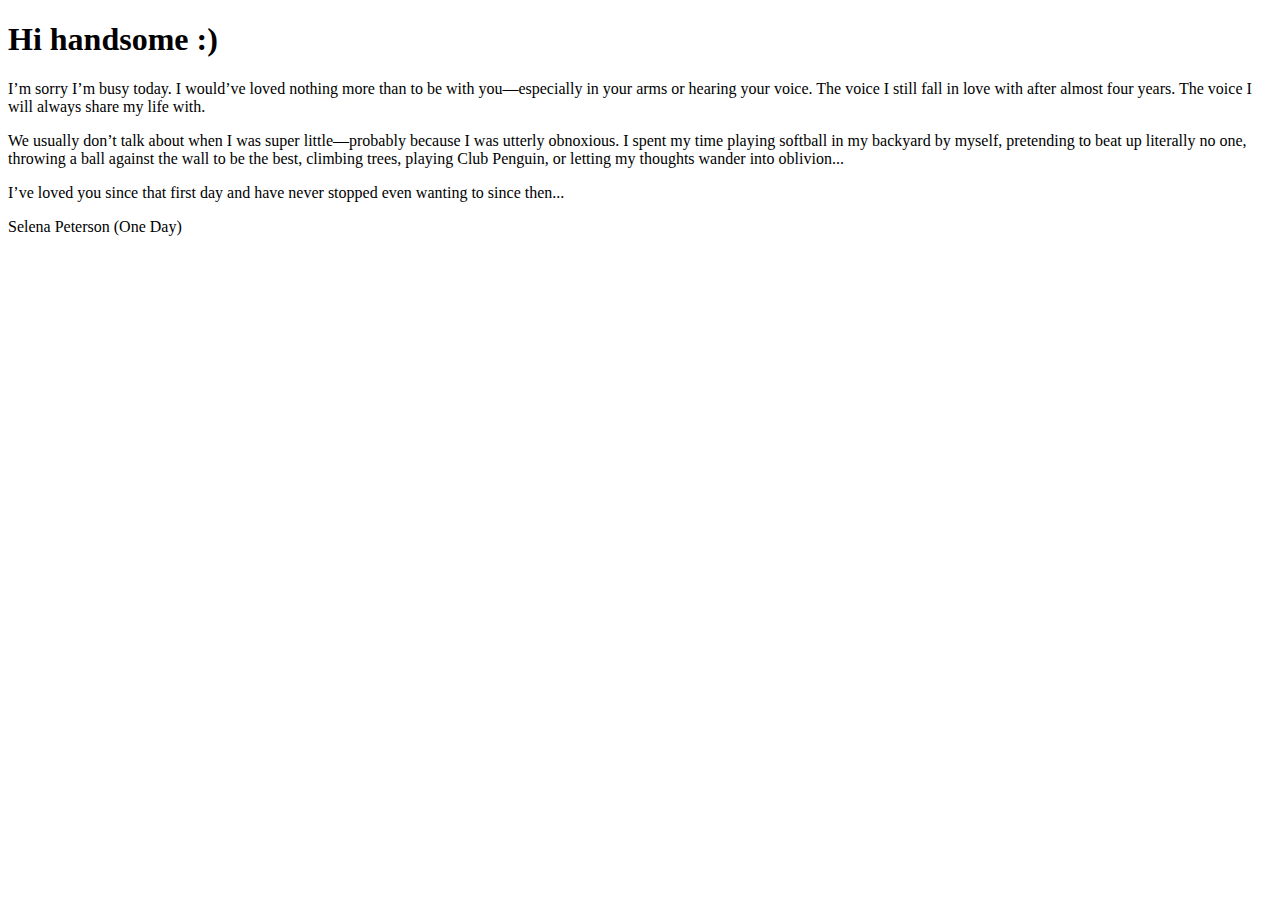
==== love-letter.html @ 21d69165 "Create love-letter.html" ====
<!-- Love Letter Page -->
<!DOCTYPE html>
<html lang="en">
<head>
    <meta charset="UTF-8">
    <meta name="viewport" content="width=device-width, initial-scale=1.0">
    <title>For My Love</title>
    <link rel="stylesheet" href="style.css">
</head>
<body class="love-letter">
    <div class="letter-container">
        <h1>Hi handsome :)</h1>
        <p class="love-text">I’m sorry I’m busy today. I would’ve loved nothing more than to be with you—especially in your arms or hearing your voice. The voice I still fall in love with after almost four years. The voice I will always share my life with.</p>
        <p class="love-text">We usually don’t talk about when I was super little—probably because I was utterly obnoxious. I spent my time playing softball in my backyard by myself, pretending to beat up literally no one, throwing a ball against the wall to be the best, climbing trees, playing Club Penguin, or letting my thoughts wander into oblivion...</p>
        <p class="love-text">I’ve loved you since that first day and have never stopped even wanting to since then...</p>
        <p class="signature">Selena Peterson (One Day)</p>
    </div>
</body>
</html>
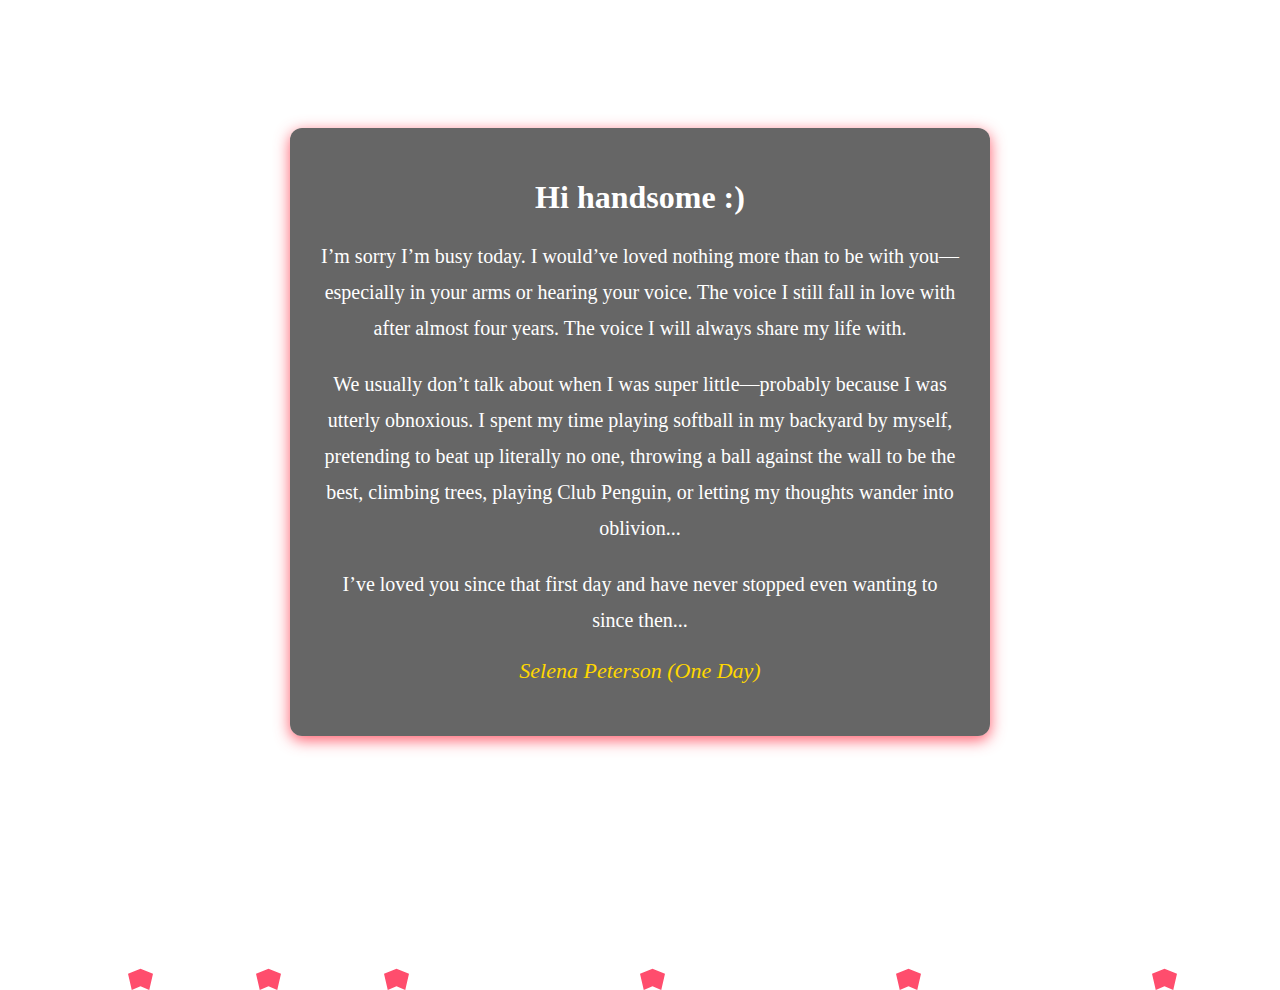
==== commit 3b6af1f9: "Update love-letter.html" ====
--- a/love-letter.html
+++ b/love-letter.html
@@ -9,6 +9,16 @@
     <link rel="stylesheet" href="style.css">
 </head>
 <body class="love-letter">
+    <!-- Floating Hearts -->
+<div class="hearts">
+    <div class="heart"></div>
+    <div class="heart"></div>
+    <div class="heart"></div>
+    <div class="heart"></div>
+    <div class="heart"></div>
+    <div class="heart"></div>
+</div>
+
     <div class="letter-container">
         <h1>Hi handsome :)</h1>
         <p class="love-text">I’m sorry I’m busy today. I would’ve loved nothing more than to be with you—especially in your arms or hearing your voice. The voice I still fall in love with after almost four years. The voice I will always share my life with.</p>
--- a/style.css
+++ b/style.css
@@ -0,0 +1,141 @@
+/* General Styling */
+body {
+    font-family: 'Playfair Display', serif;
+    background-color: #ffe6eb;
+    text-align: center;
+    margin: 0;
+    padding: 0;
+    overflow-x: hidden;
+}
+
+/* Container for the puzzle */
+.container {
+    margin-top: 10%;
+    padding: 30px;
+    background: white;
+    border-radius: 12px;
+    width: 40%;
+    margin-left: auto;
+    margin-right: auto;
+    box-shadow: 0px 6px 15px rgba(0, 0, 0, 0.2);
+    position: relative;
+    z-index: 2;
+    border: 2px solid #ff4d6d;
+}
+
+/* Input field and button styling */
+input {
+    padding: 12px;
+    margin-top: 15px;
+    font-size: 18px;
+    border-radius: 8px;
+    border: 2px solid #ff4d6d;
+    width: 80%;
+    display: block;
+    margin-left: auto;
+    margin-right: auto;
+    text-align: center;
+}
+
+/* Submit button */
+button {
+    padding: 12px 25px;
+    margin-top: 15px;
+    font-size: 18px;
+    border-radius: 8px;
+    border: none;
+    background-color: #ff4d6d;
+    color: white;
+    font-weight: bold;
+    cursor: pointer;
+    transition: 0.3s;
+}
+
+button:hover {
+    background-color: #d63354;
+    transform: scale(1.05);
+}
+
+/* Message styling */
+#message {
+    margin-top: 10px;
+    font-weight: bold;
+    color: #ff4d6d;
+}
+
+/* Love Letter Page */
+.love-letter {
+    background: url('https://source.unsplash.com/1600x900/?romantic,valentines') no-repeat center center fixed;
+    background-size: cover;
+    color: white;
+}
+
+.letter-container {
+    margin-top: 10%;
+    padding: 30px;
+    background: rgba(0, 0, 0, 0.6);
+    border-radius: 12px;
+    width: 50%;
+    margin-left: auto;
+    margin-right: auto;
+    box-shadow: 0px 4px 15px rgba(255, 50, 70, 0.8);
+}
+
+/* Letter Styling */
+.love-text {
+    font-size: 20px;
+    line-height: 1.8;
+    font-family: 'Dancing Script', cursive;
+}
+
+.signature {
+    font-style: italic;
+    font-size: 22px;
+    margin-top: 20px;
+    color: #ffd700;
+}
+
+/* Floating Hearts Animation */
+@keyframes floatHearts {
+    0% {
+        transform: translateY(0) scale(1);
+        opacity: 1;
+    }
+    50% {
+        transform: translateY(-100px) scale(1.1);
+        opacity: 0.7;
+    }
+    100% {
+        transform: translateY(-200px) scale(1.2);
+        opacity: 0;
+    }
+}
+
+/* Heart Element */
+.heart {
+    position: absolute;
+    bottom: -10%;
+    width: 25px;
+    height: 25px;
+    background-color: #ff4d6d;
+    clip-path: polygon(50% 15%, 100% 35%, 85% 100%, 50% 85%, 15% 100%, 0 35%);
+    animation: floatHearts 4s infinite linear;
+}
+
+/* Generate multiple hearts */
+.heart:nth-child(1) { left: 10%; animation-duration: 5s; }
+.heart:nth-child(2) { left: 20%; animation-duration: 6s; }
+.heart:nth-child(3) { left: 30%; animation-duration: 4s; }
+.heart:nth-child(4) { left: 50%; animation-duration: 5.5s; }
+.heart:nth-child(5) { left: 70%; animation-duration: 6.2s; }
+.heart:nth-child(6) { left: 90%; animation-duration: 4.8s; }
+
+/* Responsive Design */
+@media (max-width: 768px) {
+    .container {
+        width: 80%;
+    }
+    .letter-container {
+        width: 80%;
+    }
+}
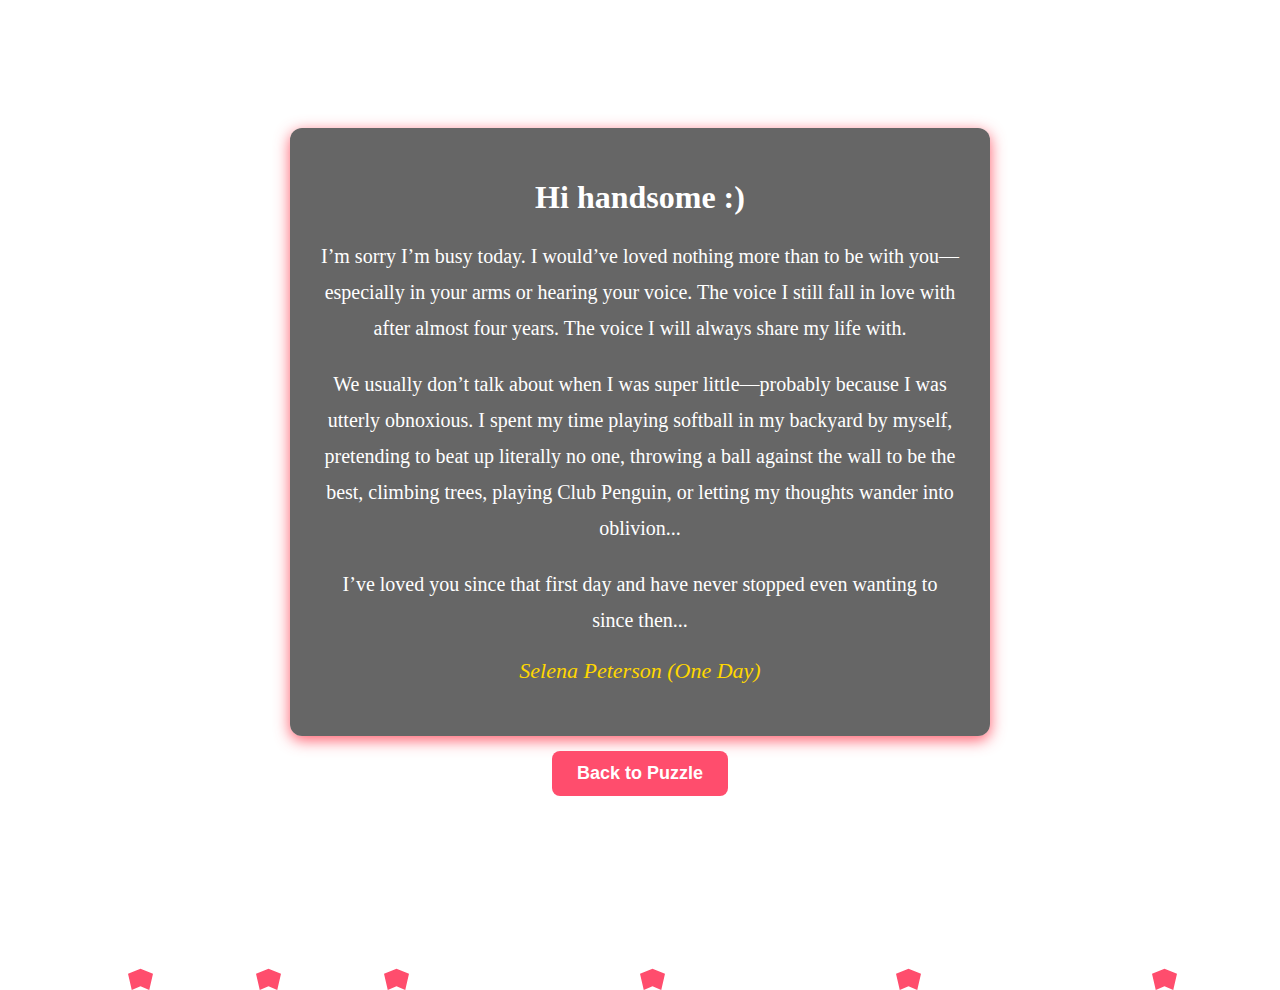
==== commit 90d98007: "Update love-letter.html" ====
--- a/love-letter.html
+++ b/love-letter.html
@@ -1,5 +1,3 @@
-
-<!-- Love Letter Page -->
 <!DOCTYPE html>
 <html lang="en">
 <head>
@@ -10,15 +8,16 @@
 </head>
 <body class="love-letter">
     <!-- Floating Hearts -->
-<div class="hearts">
-    <div class="heart"></div>
-    <div class="heart"></div>
-    <div class="heart"></div>
-    <div class="heart"></div>
-    <div class="heart"></div>
-    <div class="heart"></div>
-</div>
+    <div class="hearts">
+        <div class="heart"></div>
+        <div class="heart"></div>
+        <div class="heart"></div>
+        <div class="heart"></div>
+        <div class="heart"></div>
+        <div class="heart"></div>
+    </div>
 
+    <!-- Love Letter Container -->
     <div class="letter-container">
         <h1>Hi handsome :)</h1>
         <p class="love-text">I’m sorry I’m busy today. I would’ve loved nothing more than to be with you—especially in your arms or hearing your voice. The voice I still fall in love with after almost four years. The voice I will always share my life with.</p>
@@ -26,5 +25,8 @@
         <p class="love-text">I’ve loved you since that first day and have never stopped even wanting to since then...</p>
         <p class="signature">Selena Peterson (One Day)</p>
     </div>
+
+    <!-- Back Button -->
+    <button class="back-button" onclick="window.location.href='index.html'">Back to Puzzle</button>
 </body>
 </html>
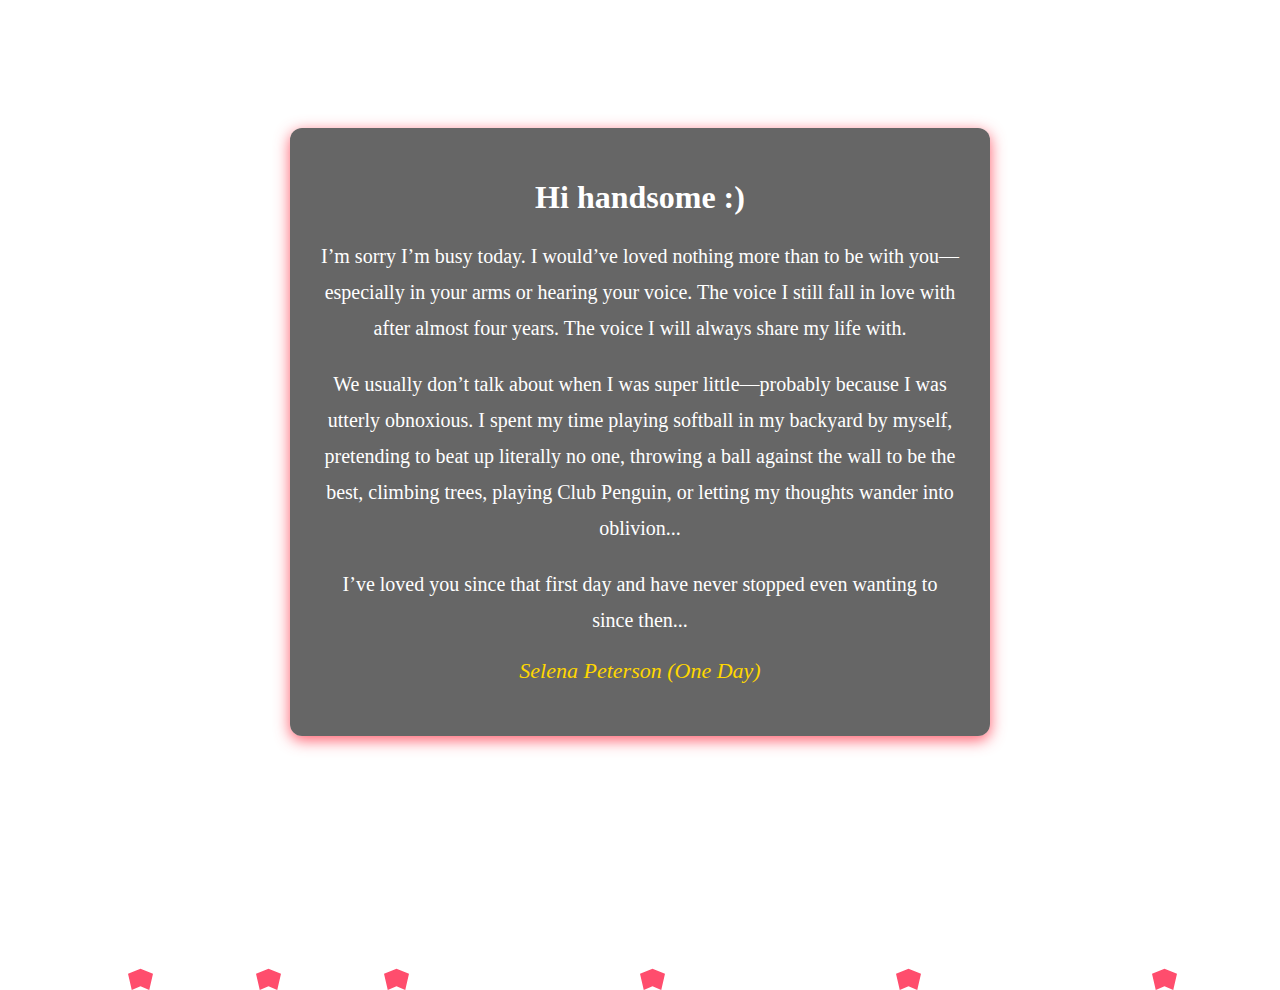
==== commit b35252db: "Update love-letter.html" ====
--- a/love-letter.html
+++ b/love-letter.html
@@ -26,7 +26,6 @@
         <p class="signature">Selena Peterson (One Day)</p>
     </div>
 
-    <!-- Back Button -->
-    <button class="back-button" onclick="window.location.href='index.html'">Back to Puzzle</button>
+
 </body>
 </html>
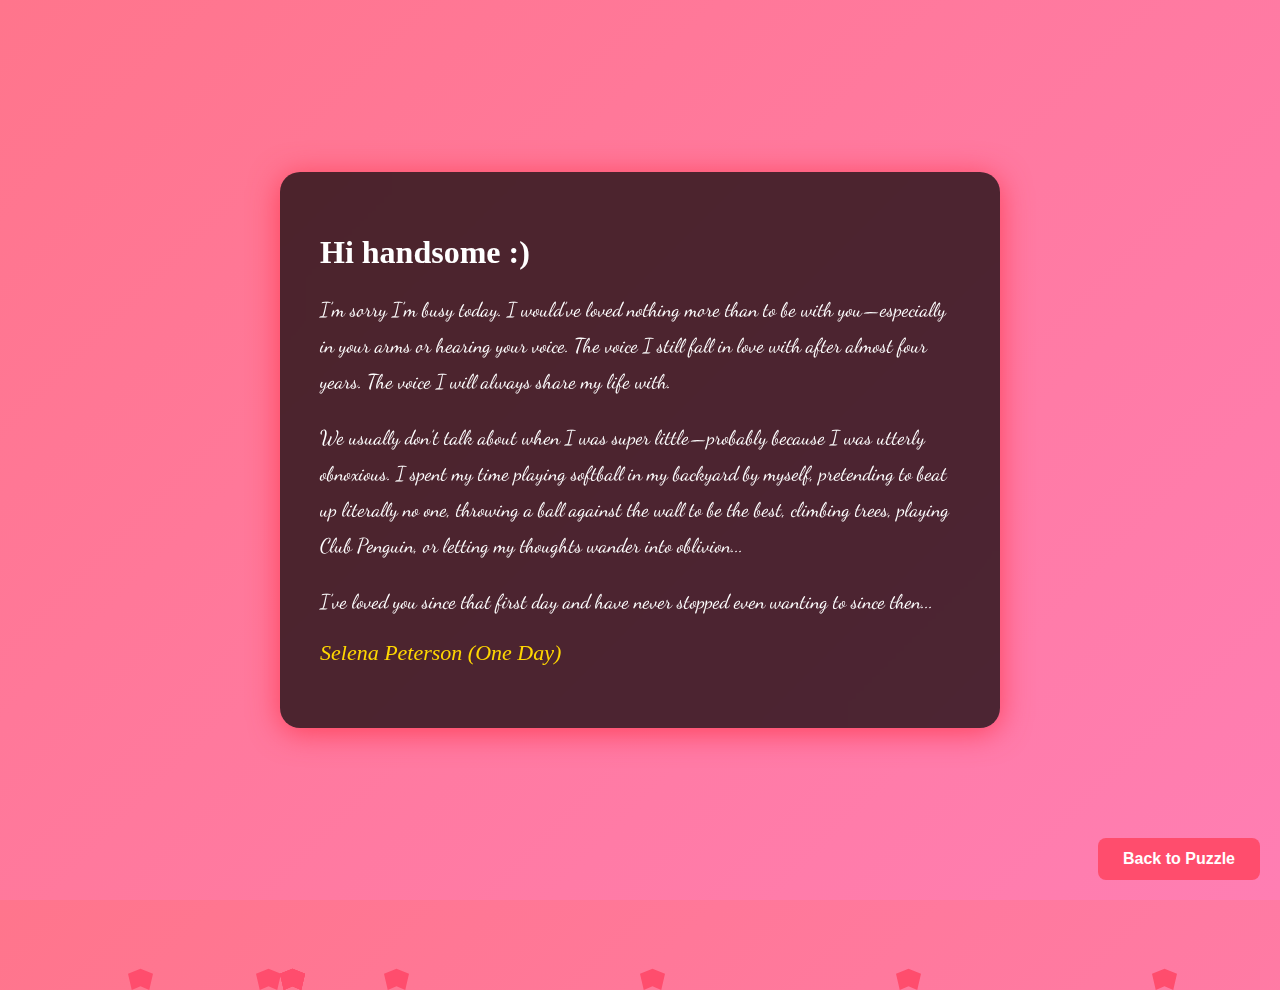
==== commit ff661a25: "Update love-letter.html" ====
--- a/love-letter.html
+++ b/love-letter.html
@@ -4,11 +4,16 @@
     <meta charset="UTF-8">
     <meta name="viewport" content="width=device-width, initial-scale=1.0">
     <title>For My Love</title>
+    <link rel="stylesheet" href="https://fonts.googleapis.com/css2?family=Cormorant+Garamond:wght@400;500;700&family=Dancing+Script:wght@500&display=swap">
     <link rel="stylesheet" href="style.css">
 </head>
 <body class="love-letter">
     <!-- Floating Hearts -->
     <div class="hearts">
+        <div class="heart"></div>
+        <div class="heart"></div>
+        <div class="heart"></div>
+        <div class="heart"></div>
         <div class="heart"></div>
         <div class="heart"></div>
         <div class="heart"></div>
@@ -26,6 +31,7 @@
         <p class="signature">Selena Peterson (One Day)</p>
     </div>
 
-
+    <!-- Back Button -->
+    <button class="back-button" onclick="window.location.href='index.html'">Back to Puzzle</button>
 </body>
 </html>
--- a/style.css
+++ b/style.css
@@ -1,18 +1,16 @@
-/* General Styling */
+/* General Styles */
 body {
     font-family: 'Playfair Display', serif;
-    background-color: #ffe6eb;
-    text-align: center;
     margin: 0;
     padding: 0;
     overflow-x: hidden;
 }
 
-/* Container for the puzzle */
+/* Index Page Styles */
 .container {
     margin-top: 10%;
     padding: 30px;
-    background: white;
+    background: rgba(255, 255, 255, 0.9);
     border-radius: 12px;
     width: 40%;
     margin-left: auto;
@@ -21,9 +19,9 @@
     position: relative;
     z-index: 2;
     border: 2px solid #ff4d6d;
+    backdrop-filter: blur(10px);
 }
 
-/* Input field and button styling */
 input {
     padding: 12px;
     margin-top: 15px;
@@ -35,9 +33,14 @@
     margin-left: auto;
     margin-right: auto;
     text-align: center;
+    transition: border-color 0.3s ease;
 }
 
-/* Submit button */
+input:focus {
+    border-color: #d63354;
+    outline: none;
+}
+
 button {
     padding: 12px 25px;
     margin-top: 15px;
@@ -56,36 +59,48 @@
     transform: scale(1.05);
 }
 
-/* Message styling */
 #message {
     margin-top: 10px;
     font-weight: bold;
     color: #ff4d6d;
 }
 
-/* Love Letter Page */
+/* Love Letter Page Styles */
 .love-letter {
-    background: url('https://source.unsplash.com/1600x900/?romantic,valentines') no-repeat center center fixed;
-    background-size: cover;
+    background: linear-gradient(135deg, #ff758c, #ff7eb3);
     color: white;
+    min-height: 100vh;
+    display: flex;
+    justify-content: center;
+    align-items: center;
+    overflow: hidden;
 }
 
 .letter-container {
-    margin-top: 10%;
-    padding: 30px;
-    background: rgba(0, 0, 0, 0.6);
-    border-radius: 12px;
+    padding: 40px;
+    background: rgba(0, 0, 0, 0.7);
+    border-radius: 20px;
     width: 50%;
-    margin-left: auto;
-    margin-right: auto;
-    box-shadow: 0px 4px 15px rgba(255, 50, 70, 0.8);
+    box-shadow: 0px 4px 30px rgba(255, 50, 70, 0.8);
+    backdrop-filter: blur(10px);
+    animation: fadeIn 2s ease-in-out;
 }
 
-/* Letter Styling */
+@keyframes fadeIn {
+    from { opacity: 0; transform: translateY(20px); }
+    to { opacity: 1; transform: translateY(0); }
+}
+
 .love-text {
     font-size: 20px;
     line-height: 1.8;
     font-family: 'Dancing Script', cursive;
+    animation: slideIn 1.5s ease-in-out;
+}
+
+@keyframes slideIn {
+    from { opacity: 0; transform: translateX(-20px); }
+    to { opacity: 1; transform: translateX(0); }
 }
 
 .signature {
@@ -93,25 +108,16 @@
     font-size: 22px;
     margin-top: 20px;
     color: #ffd700;
+    animation: fadeIn 2.5s ease-in-out;
 }
 
 /* Floating Hearts Animation */
 @keyframes floatHearts {
-    0% {
-        transform: translateY(0) scale(1);
-        opacity: 1;
-    }
-    50% {
-        transform: translateY(-100px) scale(1.1);
-        opacity: 0.7;
-    }
-    100% {
-        transform: translateY(-200px) scale(1.2);
-        opacity: 0;
-    }
+    0% { transform: translateY(0) scale(1); opacity: 1; }
+    50% { transform: translateY(-100px) scale(1.1); opacity: 0.7; }
+    100% { transform: translateY(-200px) scale(1.2); opacity: 0; }
 }
 
-/* Heart Element */
 .heart {
     position: absolute;
     bottom: -10%;
@@ -122,7 +128,6 @@
     animation: floatHearts 4s infinite linear;
 }
 
-/* Generate multiple hearts */
 .heart:nth-child(1) { left: 10%; animation-duration: 5s; }
 .heart:nth-child(2) { left: 20%; animation-duration: 6s; }
 .heart:nth-child(3) { left: 30%; animation-duration: 4s; }
@@ -130,12 +135,30 @@
 .heart:nth-child(5) { left: 70%; animation-duration: 6.2s; }
 .heart:nth-child(6) { left: 90%; animation-duration: 4.8s; }
 
+/* Back Button */
+.back-button {
+    position: fixed;
+    bottom: 20px;
+    right: 20px;
+    padding: 12px 25px;
+    font-size: 16px;
+    border-radius: 8px;
+    border: none;
+    background-color: #ff4d6d;
+    color: white;
+    font-weight: bold;
+    cursor: pointer;
+    transition: 0.3s;
+}
+
+.back-button:hover {
+    background-color: #d63354;
+    transform: scale(1.05);
+}
+
 /* Responsive Design */
 @media (max-width: 768px) {
-    .container {
-        width: 80%;
-    }
-    .letter-container {
+    .container, .letter-container {
         width: 80%;
     }
 }
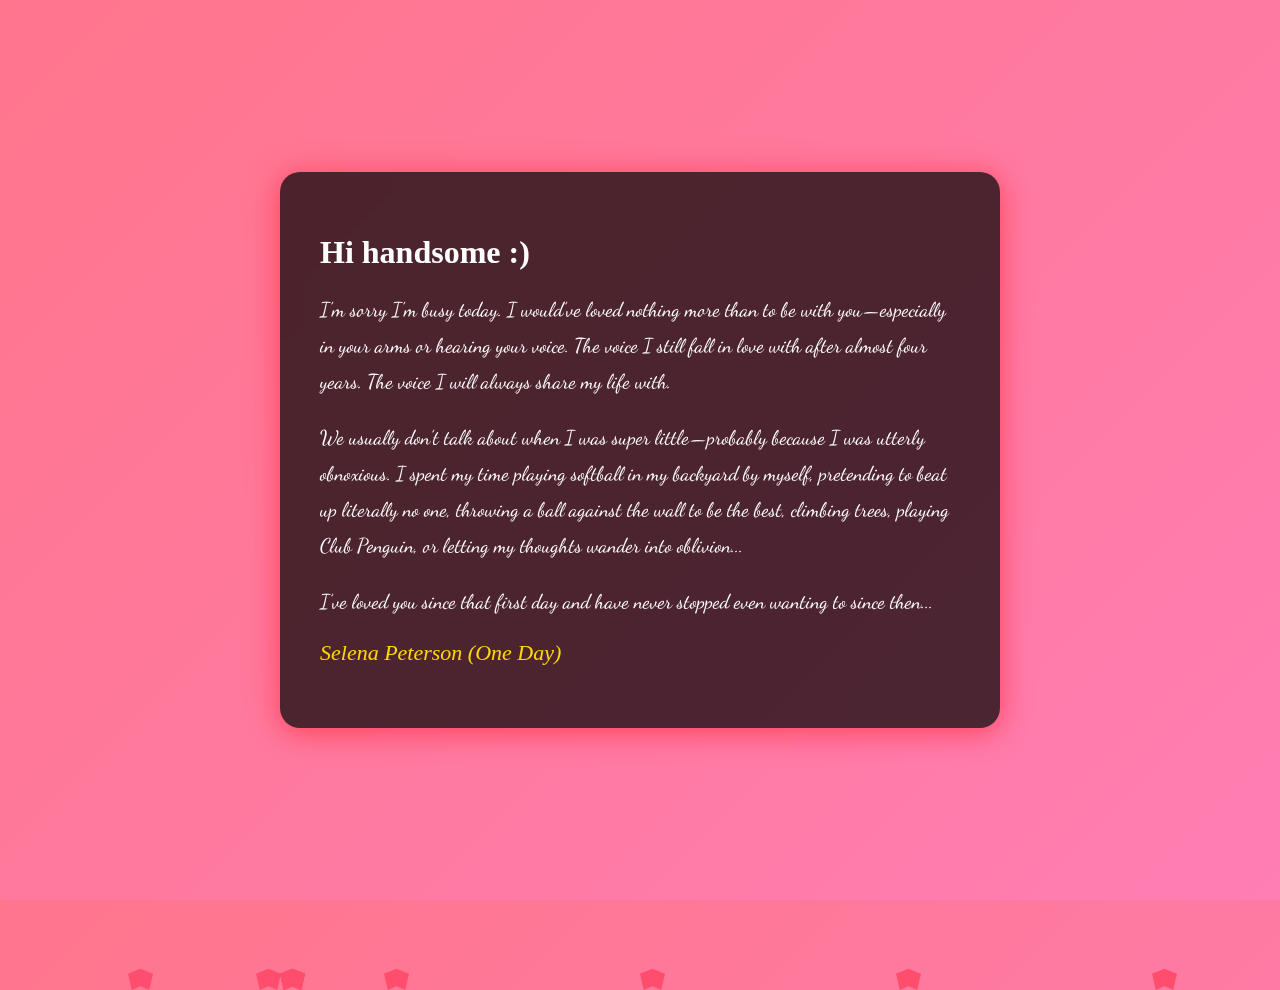
==== commit ab08d6a2: "Update love-letter.html" ====
--- a/love-letter.html
+++ b/love-letter.html
@@ -32,6 +32,5 @@
     </div>
 
     <!-- Back Button -->
-    <button class="back-button" onclick="window.location.href='index.html'">Back to Puzzle</button>
 </body>
 </html>
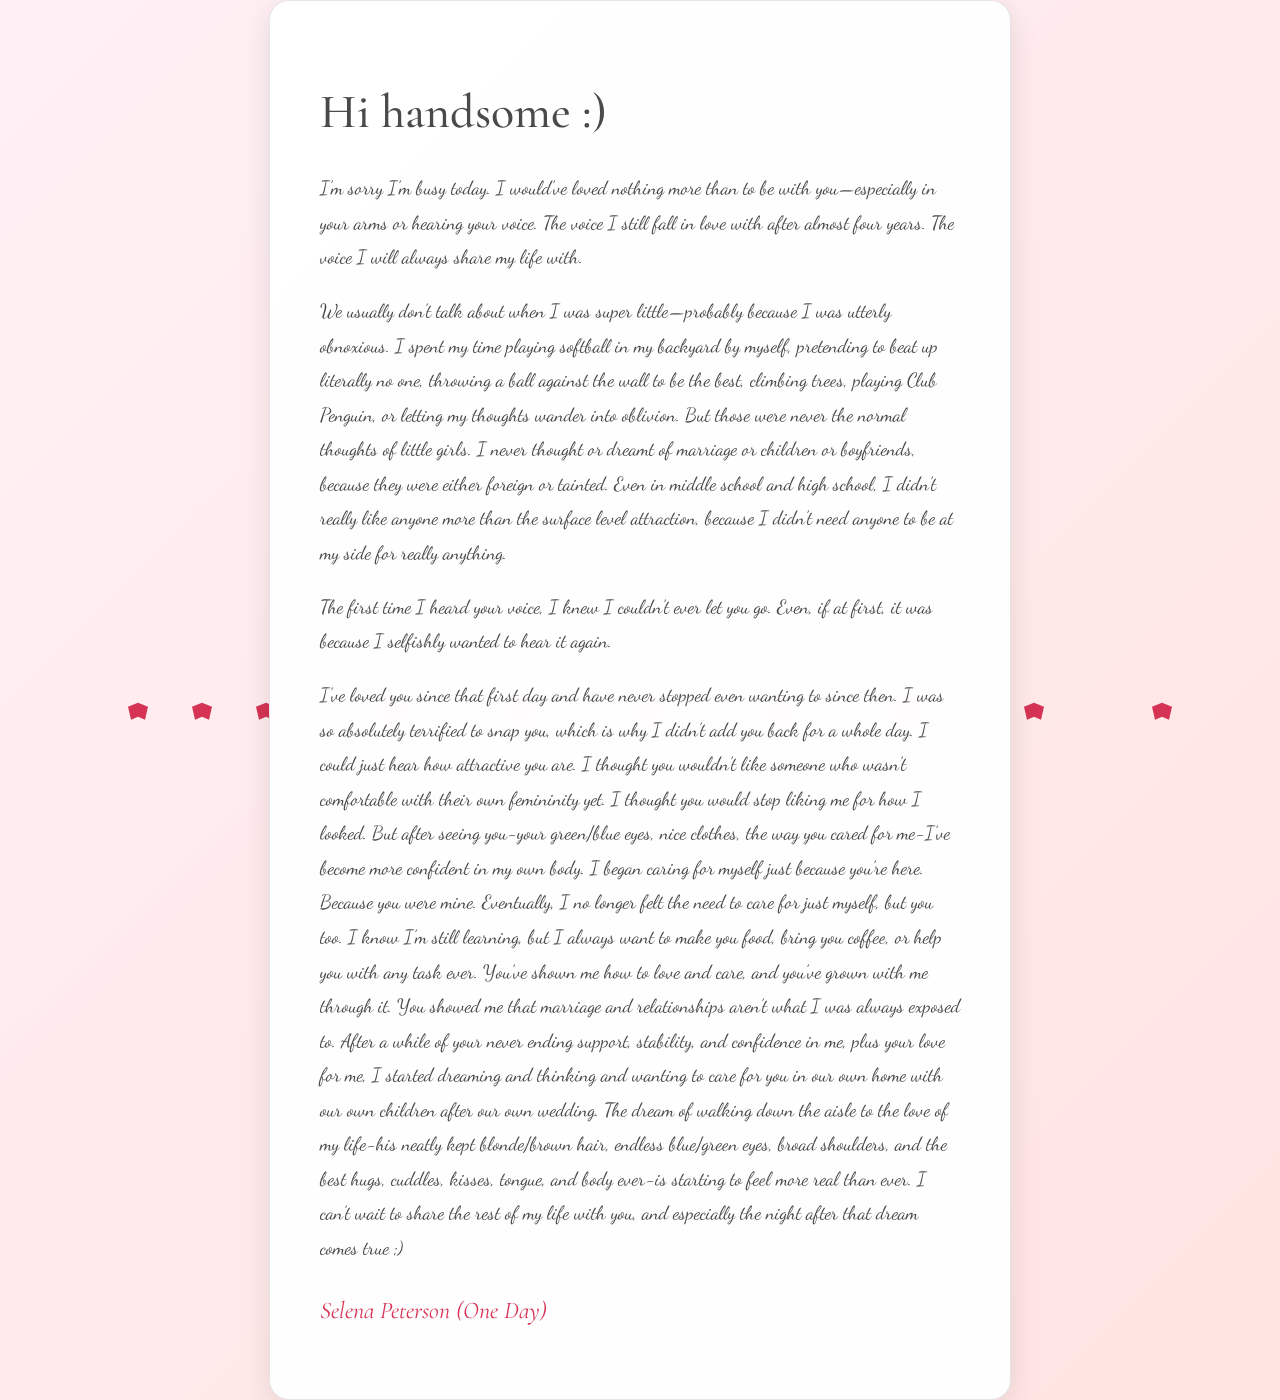
==== commit 5b952cdb: "Update love-letter.html" ====
--- a/love-letter.html
+++ b/love-letter.html
@@ -26,10 +26,12 @@
     <div class="letter-container">
         <h1>Hi handsome :)</h1>
         <p class="love-text">I’m sorry I’m busy today. I would’ve loved nothing more than to be with you—especially in your arms or hearing your voice. The voice I still fall in love with after almost four years. The voice I will always share my life with.</p>
-        <p class="love-text">We usually don’t talk about when I was super little—probably because I was utterly obnoxious. I spent my time playing softball in my backyard by myself, pretending to beat up literally no one, throwing a ball against the wall to be the best, climbing trees, playing Club Penguin, or letting my thoughts wander into oblivion...</p>
-        <p class="love-text">I’ve loved you since that first day and have never stopped even wanting to since then...</p>
+        <p class="love-text">We usually don’t talk about when I was super little—probably because I was utterly obnoxious. I spent my time playing softball in my backyard by myself, pretending to beat up literally no one, throwing a ball against the wall to be the best, climbing trees, playing Club Penguin, or letting my thoughts wander into oblivion. But those were never the normal thoughts of little girls. I never thought or dreamt of marriage or children or boyfriends, because they were either foreign or tainted. Even in middle school and high school, I didn’t really like anyone more than the surface level attraction, because I didn’t need anyone to be at my side for really anything. </p>
+        <p class="love-text">The first time I heard your voice, I knew I couldn’t ever let you go. Even, if at first, it was because I selfishly wanted to hear it again.</p>
+        <p class="love-text">I’ve loved you since that first day and have never stopped even wanting to since then. I was so absolutely terrified to snap you, which is why I didn’t add you back for a whole day. I could just hear how attractive you are. I thought you wouldn’t like someone who wasn’t comfortable with their own femininity yet. I thought you would stop liking me for how I looked. But after seeing you-your green/blue eyes, nice clothes, the way you cared for me-I’ve become more confident in my own body. I began caring for myself just because you’re here. Because you were mine. Eventually, I no longer felt the need to care for just myself, but you too. I know I’m still learning, but I always want to make you food, bring you coffee, or help you with any task ever. You’ve shown me how to love and care, and you’ve grown with me through it. You showed me that marriage and relationships aren’t what I was always exposed to. After a while of your never ending support, stability, and confidence in me, plus your love for me, I started dreaming and thinking and wanting to care for you in our own home with our own children after our own wedding. The dream of walking down the aisle to the love of my life-his neatly kept blonde/brown hair, endless blue/green eyes, broad shoulders, and the best hugs, cuddles, kisses, tongue, and body ever-is starting to feel more real than ever. I can’t wait to share the rest of my life with you, and especially the night after that dream comes true ;)</p>
         <p class="signature">Selena Peterson (One Day)</p>
     </div>
+
 
     <!-- Back Button -->
 </body>
--- a/style.css
+++ b/style.css
@@ -1,33 +1,46 @@
 /* General Styles */
 body {
-    font-family: 'Playfair Display', serif;
     margin: 0;
     padding: 0;
     overflow-x: hidden;
+    font-family: 'Cormorant Garamond', serif;
+    color: #4a4a4a;
 }
 
 /* Index Page Styles */
 .container {
     margin-top: 10%;
-    padding: 30px;
-    background: rgba(255, 255, 255, 0.9);
-    border-radius: 12px;
+    padding: 40px;
+    background: rgba(255, 255, 255, 0.95);
+    border-radius: 16px;
     width: 40%;
     margin-left: auto;
     margin-right: auto;
-    box-shadow: 0px 6px 15px rgba(0, 0, 0, 0.2);
-    position: relative;
-    z-index: 2;
-    border: 2px solid #ff4d6d;
+    box-shadow: 0px 8px 30px rgba(0, 0, 0, 0.1);
+    text-align: center;
+    border: 1px solid rgba(0, 0, 0, 0.1);
     backdrop-filter: blur(10px);
+}
+
+h1 {
+    font-size: 2.5rem;
+    font-weight: 500;
+    margin-bottom: 20px;
+    color: #4a4a4a;
+}
+
+.hint {
+    font-size: 1.1rem;
+    color: #777;
+    margin-bottom: 30px;
 }
 
 input {
     padding: 12px;
     margin-top: 15px;
-    font-size: 18px;
+    font-size: 1rem;
     border-radius: 8px;
-    border: 2px solid #ff4d6d;
+    border: 1px solid rgba(0, 0, 0, 0.2);
     width: 80%;
     display: block;
     margin-left: auto;
@@ -43,47 +56,49 @@
 
 button {
     padding: 12px 25px;
-    margin-top: 15px;
-    font-size: 18px;
+    margin-top: 20px;
+    font-size: 1rem;
     border-radius: 8px;
     border: none;
-    background-color: #ff4d6d;
+    background-color: #d63354;
     color: white;
-    font-weight: bold;
+    font-weight: 500;
     cursor: pointer;
     transition: 0.3s;
 }
 
 button:hover {
-    background-color: #d63354;
+    background-color: #b52a48;
     transform: scale(1.05);
 }
 
 #message {
-    margin-top: 10px;
-    font-weight: bold;
-    color: #ff4d6d;
+    margin-top: 15px;
+    font-weight: 500;
+    color: #d63354;
 }
 
 /* Love Letter Page Styles */
 .love-letter {
-    background: linear-gradient(135deg, #ff758c, #ff7eb3);
-    color: white;
+    background: linear-gradient(135deg, #fff0f5, #ffe4e1);
+    color: #4a4a4a;
     min-height: 100vh;
     display: flex;
     justify-content: center;
     align-items: center;
     overflow: hidden;
+    position: relative;
 }
 
 .letter-container {
-    padding: 40px;
-    background: rgba(0, 0, 0, 0.7);
+    padding: 50px;
+    background: rgba(255, 255, 255, 0.95);
     border-radius: 20px;
     width: 50%;
-    box-shadow: 0px 4px 30px rgba(255, 50, 70, 0.8);
+    box-shadow: 0px 8px 30px rgba(0, 0, 0, 0.1);
     backdrop-filter: blur(10px);
     animation: fadeIn 2s ease-in-out;
+    border: 1px solid rgba(0, 0, 0, 0.1);
 }
 
 @keyframes fadeIn {
@@ -91,11 +106,19 @@
     to { opacity: 1; transform: translateY(0); }
 }
 
+h1 {
+    font-size: 3rem;
+    font-weight: 500;
+    margin-bottom: 30px;
+    color: #4a4a4a;
+}
+
 .love-text {
-    font-size: 20px;
+    font-size: 1.2rem;
     line-height: 1.8;
     font-family: 'Dancing Script', cursive;
     animation: slideIn 1.5s ease-in-out;
+    color: #4a4a4a;
 }
 
 @keyframes slideIn {
@@ -105,9 +128,9 @@
 
 .signature {
     font-style: italic;
-    font-size: 22px;
-    margin-top: 20px;
-    color: #ffd700;
+    font-size: 1.5rem;
+    margin-top: 30px;
+    color: #d63354;
     animation: fadeIn 2.5s ease-in-out;
 }
 
@@ -120,39 +143,42 @@
 
 .heart {
     position: absolute;
-    bottom: -10%;
-    width: 25px;
-    height: 25px;
-    background-color: #ff4d6d;
+    width: 20px;
+    height: 20px;
+    background-color: #d63354;
     clip-path: polygon(50% 15%, 100% 35%, 85% 100%, 50% 85%, 15% 100%, 0 35%);
-    animation: floatHearts 4s infinite linear;
+    animation: floatHearts 6s infinite linear;
 }
 
-.heart:nth-child(1) { left: 10%; animation-duration: 5s; }
+.heart:nth-child(1) { left: 10%; animation-duration: 7s; }
 .heart:nth-child(2) { left: 20%; animation-duration: 6s; }
-.heart:nth-child(3) { left: 30%; animation-duration: 4s; }
-.heart:nth-child(4) { left: 50%; animation-duration: 5.5s; }
-.heart:nth-child(5) { left: 70%; animation-duration: 6.2s; }
-.heart:nth-child(6) { left: 90%; animation-duration: 4.8s; }
+.heart:nth-child(3) { left: 30%; animation-duration: 8s; }
+.heart:nth-child(4) { left: 50%; animation-duration: 9s; }
+.heart:nth-child(5) { left: 70%; animation-duration: 7s; }
+.heart:nth-child(6) { left: 90%; animation-duration: 6s; }
+.heart:nth-child(7) { left: 15%; animation-duration: 8s; }
+.heart:nth-child(8) { left: 40%; animation-duration: 7s; }
+.heart:nth-child(9) { left: 60%; animation-duration: 9s; }
+.heart:nth-child(10) { left: 80%; animation-duration: 6s; }
 
 /* Back Button */
 .back-button {
     position: fixed;
-    bottom: 20px;
-    right: 20px;
+    bottom: 30px;
+    right: 30px;
     padding: 12px 25px;
-    font-size: 16px;
+    font-size: 1rem;
     border-radius: 8px;
     border: none;
-    background-color: #ff4d6d;
+    background-color: #d63354;
     color: white;
-    font-weight: bold;
+    font-weight: 500;
     cursor: pointer;
     transition: 0.3s;
 }
 
 .back-button:hover {
-    background-color: #d63354;
+    background-color: #b52a48;
     transform: scale(1.05);
 }
 
